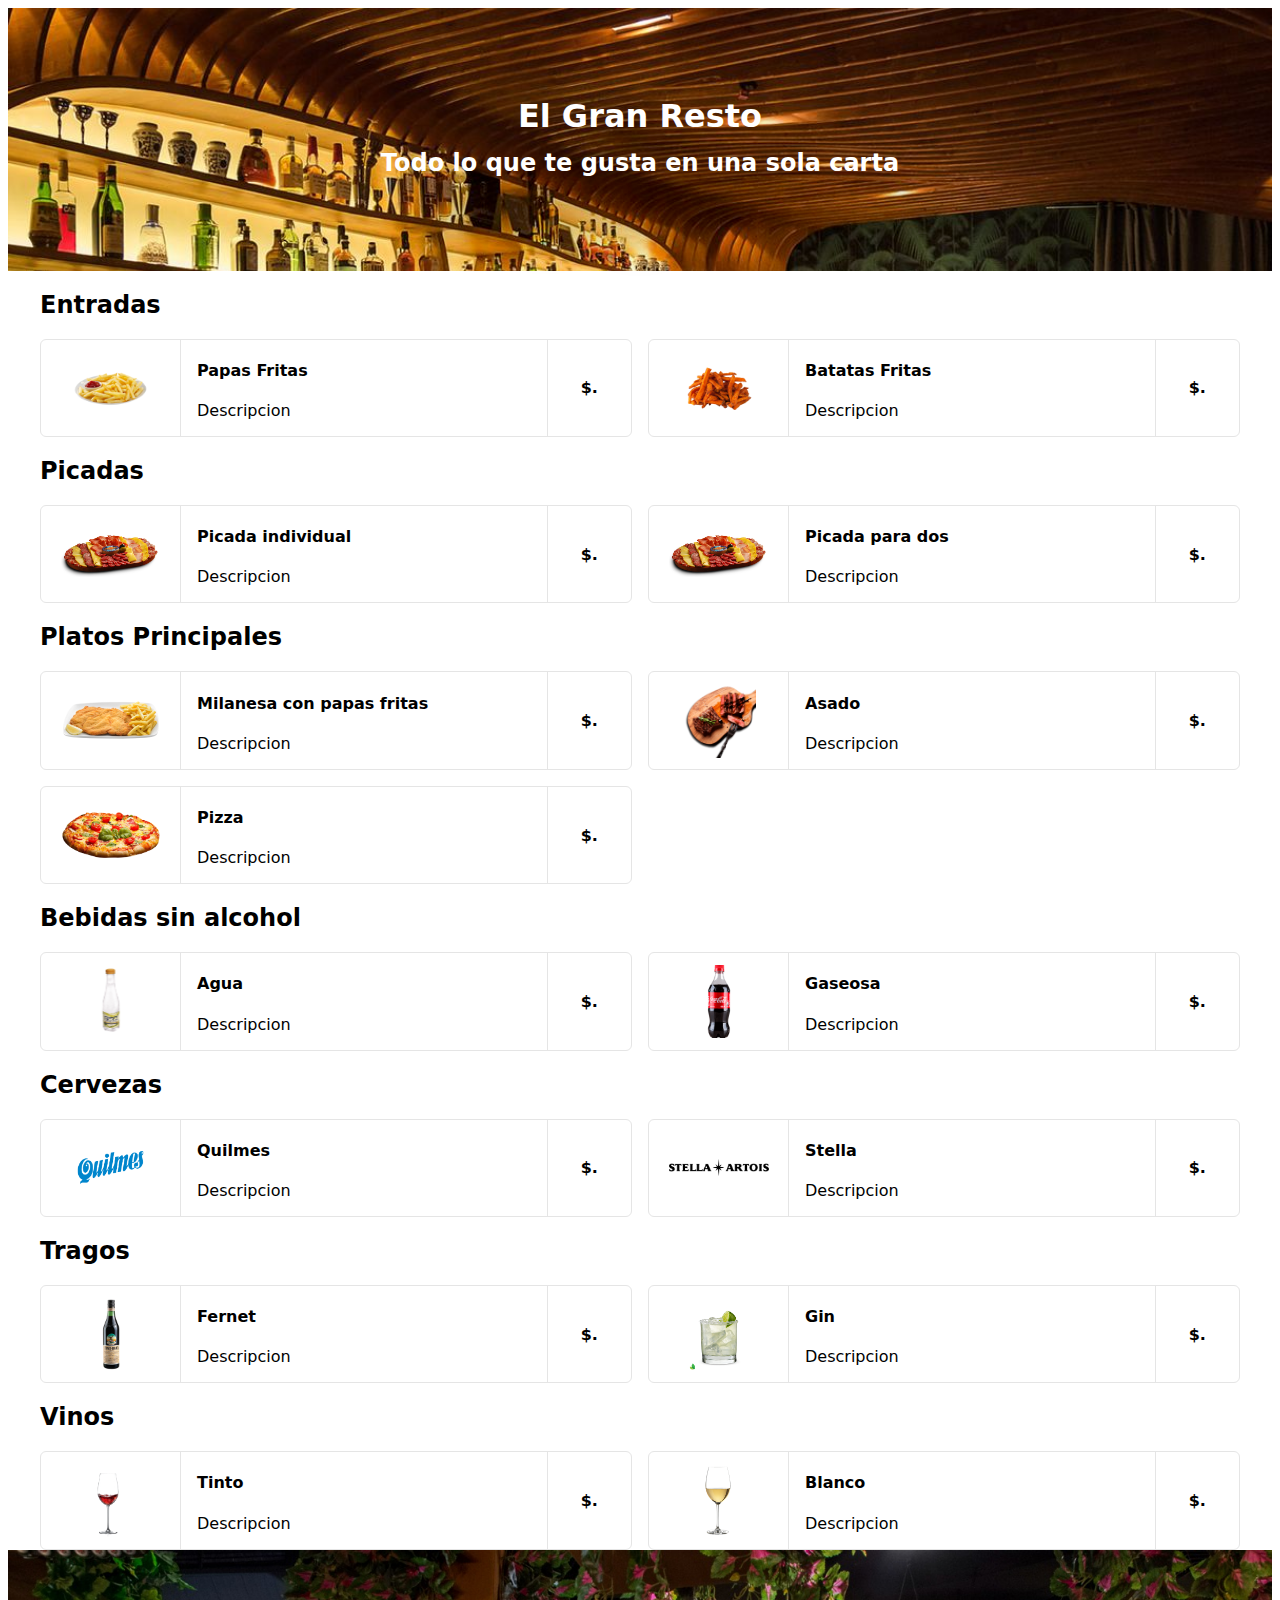
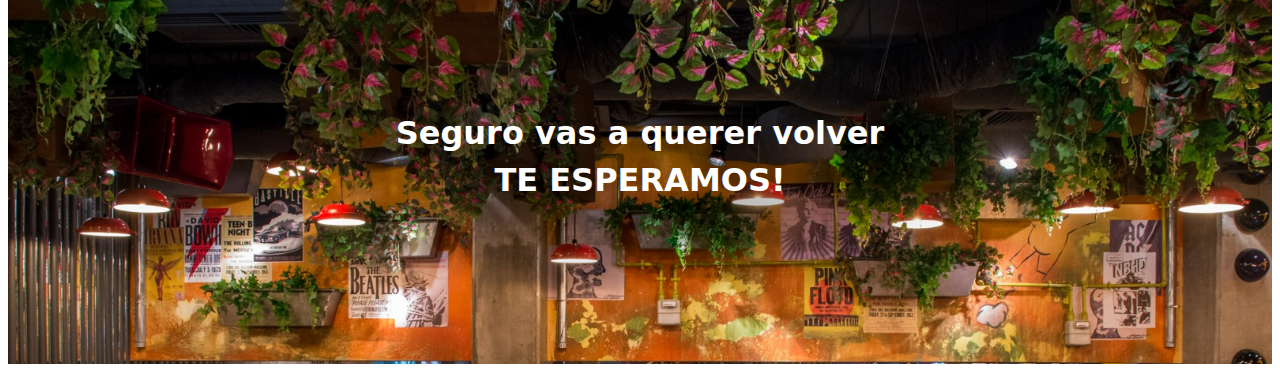
==== Carta Restobar 2/index2.html @ fa6a6a87 "Add files via upload" ====
<!DOCTYPE html>
<html lang="en">
<head>
    <title>El Gran Resto</title>
    <meta charset="UTF-8">
    <meta http-equiv="X-UA-Compatible" content="IE=edge">
    <meta name="viewport" content="width=device-width, initial-scale=1.0">
    <title>Document</title>
    <link href='style.css' rel='stylesheet'>
</head>
<body>
    <header id="header">
        <h1>El Gran Resto</h1>
        <h2>Todo lo que te gusta en una sola carta</h2>
    </header>

    <section class="menu">
        <!-- Entradas -->
            <section class="wrap">
                <div class="wrap-title-section">
                    <h2>Entradas</h2>
                </div>
                <div class="wrap column-2 carta">
                    <div class="plato">
                        <div class="img-plato">
                            <img src="img/papas.png" alt="papas fritas">
                        </div>
                        <div class="titulo-plato">
                            <h4>Papas Fritas</h4>
                            <p>Descripcion</p>
                        </div>
                        <div class="precio-plato">
                            <span>$.</span>
                        </div>
                    </div>
                    <div class="plato">
                        <div class="img-plato">
                            <img src="img/batata.png" alt="batatas fritas">
                        </div>
                        <div class="titulo-plato">
                            <h4>Batatas Fritas</h4>
                            <p>Descripcion</p>
                        </div>
                        <div class="precio-plato">
                            <span>$.</span>
                        </div>
                    </div>
                </div>
            </section>

        <!-- Picadas -->
            <section class="wrap">
                <div class="wrap-title-section">
                    <h2>Picadas</h2>
                </div>
                <div class="wrap column-2 carta">
                    <div class="plato">
                        <div class="img-plato">
                            <img src="img/picada.png" alt="picada">
                        </div>
                        <div class="titulo-plato">
                            <h4>Picada individual</h4>
                            <p>Descripcion</p>
                        </div>
                        <div class="precio-plato">
                            <span>$.</span>
                        </div>
                    </div>
                    <div class="plato">
                        <div class="img-plato">
                            <img src="img/picada.png" alt="picada para dos">
                        </div>
                        <div class="titulo-plato">
                            <h4>Picada para dos</h4>
                            <p>Descripcion</p>
                        </div>
                        <div class="precio-plato">
                            <span>$.</span>
                        </div>
                    </div>
                </div>
            </section>

        <!-- Platos principales -->
            <section class="wrap">
                <div class="wrap-title-section">
                    <h2>Platos Principales</h2>
                </div>
                <div class="wrap column-2 carta">
                    <div class="plato">
                        <div class="img-plato">
                            <img src="img/mila-papas.png" alt="Milanesa con papas">
                        </div>
                        <div class="titulo-plato">
                            <h4>Milanesa con papas fritas</h4>
                            <p>Descripcion</p>
                        </div>
                        <div class="precio-plato">
                            <span>$.</span>
                        </div>
                    </div>
                    <div class="plato">
                        <div class="img-plato">
                            <img src="img/asado.png" alt="Asado">
                        </div>
                        <div class="titulo-plato">
                            <h4>Asado</h4>
                            <p>Descripcion</p>
                        </div>
                        <div class="precio-plato">
                            <span>$.</span>
                        </div>
                    </div>
                    <div class="plato">
                        <div class="img-plato">
                            <img src="img/pizza.png" alt="Pizza">
                        </div>
                        <div class="titulo-plato">
                            <h4>Pizza</h4>
                            <p>Descripcion</p>
                        </div>
                        <div class="precio-plato">
                            <span>$.</span>
                        </div>
                    </div>
                </div>
            </section>

        <!-- Bebidas sin alcohol -->
            <section class="wrap">
                <div class="wrap-title-section">
                    <h2>Bebidas sin alcohol</h2>
                </div>
                <div class="wrap column-2 carta">
                    <div class="plato">
                        <div class="img-plato">
                            <img src="img/agua.png" alt="agua">
                        </div>
                        <div class="titulo-plato">
                            <h4>Agua</h4>
                            <p>Descripcion</p>
                        </div>
                        <div class="precio-plato">
                            <span>$.</span>
                        </div>
                    </div>
                    <div class="plato">
                        <div class="img-plato">
                            <img src="img/gaseosa.png" alt="gaseosa">
                        </div>
                        <div class="titulo-plato">
                            <h4>Gaseosa</h4>
                            <p>Descripcion</p>
                        </div>
                        <div class="precio-plato">
                            <span>$.</span>
                        </div>
                    </div>
                </div>
            </section>

        <!-- Cervezas -->
            <section class="wrap">
                <div class="wrap-title-section">
                    <h2>Cervezas</h2>
                </div>
                <div class="wrap column-2 carta">
                    <div class="plato">
                        <div class="img-plato">
                            <img src="img/quilmes.png" alt="Quilmes">
                        </div>
                        <div class="titulo-plato">
                            <h4>Quilmes</h4>
                            <p>Descripcion</p>
                        </div>
                        <div class="precio-plato">
                            <span>$.</span>
                        </div>
                    </div>
                    <div class="plato">
                        <div class="img-plato">
                            <img src="img/stella.png" alt="Stella">
                        </div>
                        <div class="titulo-plato">
                            <h4>Stella</h4>
                            <p>Descripcion</p>
                        </div>
                        <div class="precio-plato">
                            <span>$.</span>
                        </div>
                    </div>
                </div>
            </section>

        <!-- Tragos -->
            <section class="wrap">
                <div class="wrap-title-section">
                    <h2>Tragos</h2>
                </div>
                <div class="wrap column-2 carta">
                    <div class="plato">
                        <div class="img-plato">
                            <img src="img/fernet.png" alt="fernet">
                        </div>
                        <div class="titulo-plato">
                            <h4>Fernet</h4>
                            <p>Descripcion</p>
                        </div>
                        <div class="precio-plato">
                            <span>$.</span>
                        </div>
                    </div>
                    <div class="plato">
                        <div class="img-plato">
                            <img src="img/gin.png" alt="gin">
                        </div>
                        <div class="titulo-plato">
                            <h4>Gin</h4>
                            <p>Descripcion</p>
                        </div>
                        <div class="precio-plato">
                            <span>$.</span>
                        </div>
                    </div>
                </div>
            </section>

        <!-- Vinos -->
            <section class="wrap">
                <div class="wrap-title-section">
                    <h2>Vinos</h2>
                </div>
                <div class="wrap column-2 carta">
                    <div class="plato">
                        <div class="img-plato">
                            <img src="img/tinto.png" alt="tinto">
                        </div>
                        <div class="titulo-plato">
                            <h4>Tinto</h4>
                            <p>Descripcion</p>
                        </div>
                        <div class="precio-plato">
                            <span>$.</span>
                        </div>
                    </div>
                    <div class="plato">
                        <div class="img-plato">
                            <img src="img/blanco.png" alt="blanco">
                        </div>
                        <div class="titulo-plato">
                            <h4>Blanco</h4>
                            <p>Descripcion</p>
                        </div>
                        <div class="precio-plato">
                            <span>$.</span>
                        </div>
                    </div>
                </div>
            </section>
    </section>

    <footer id="footer">
        <h1>Seguro vas a querer volver</h1>
        <h1>TE ESPERAMOS!</h1>
    </footer>
</body>
</html>
---- Carta Restobar 2/style.css ----
header {
    text-align: center;
    background-image: url(img/bar.jpg);
    background-size: cover;
    padding:75px;
    color: white;
    text-shadow: 50px 50px 50px black;
    line-height : 25px;
    margin: 0;
}

footer {
    color: white;
    background-color: #f5f5f5;
    padding: 20px;
    text-align: center;
    line-height : 25px;
    background-image: url(img/footer2.jpg);
    background-size: cover;
    padding: 150px;
    text-shadow: 50px 50px 50px black;
    line-height : 25px;
}

html{
  font-family: system-ui;
}

a{
  text-decoration: none;
}

.wrap{
  max-width: 1200px;
  margin: 0 auto;
}

.column-2.carta{
  display: grid;
  grid-template-columns: repeat(2,1fr);
  column-gap: 1rem;
  row-gap: 1rem;
}

.plato{
  display: flex;
  align-items: center;
  border: 1px solid #e5e5e5;
  border-radius: 6px;
}

.img-plato{
  display: flex;
  flex-basis: 25%;
  justify-content: center;
}

.img-plato img{
  max-width: 100px;
  max-height: 75px;
}

.titulo-plato{
  border: 1px solid #e5e5e5;
  border-bottom: none;
  border-top: none;
  flex-basis: 60%;
  padding: 0 1rem;
}

.precio-plato{
  display: flex;
  flex-basis: 15%;
  justify-content: center;
  font-weight: bold;
}

@media (max-width:680px){
  .column-2.carta{
    grid-template-columns: repeat(1,1fr);
  }
}
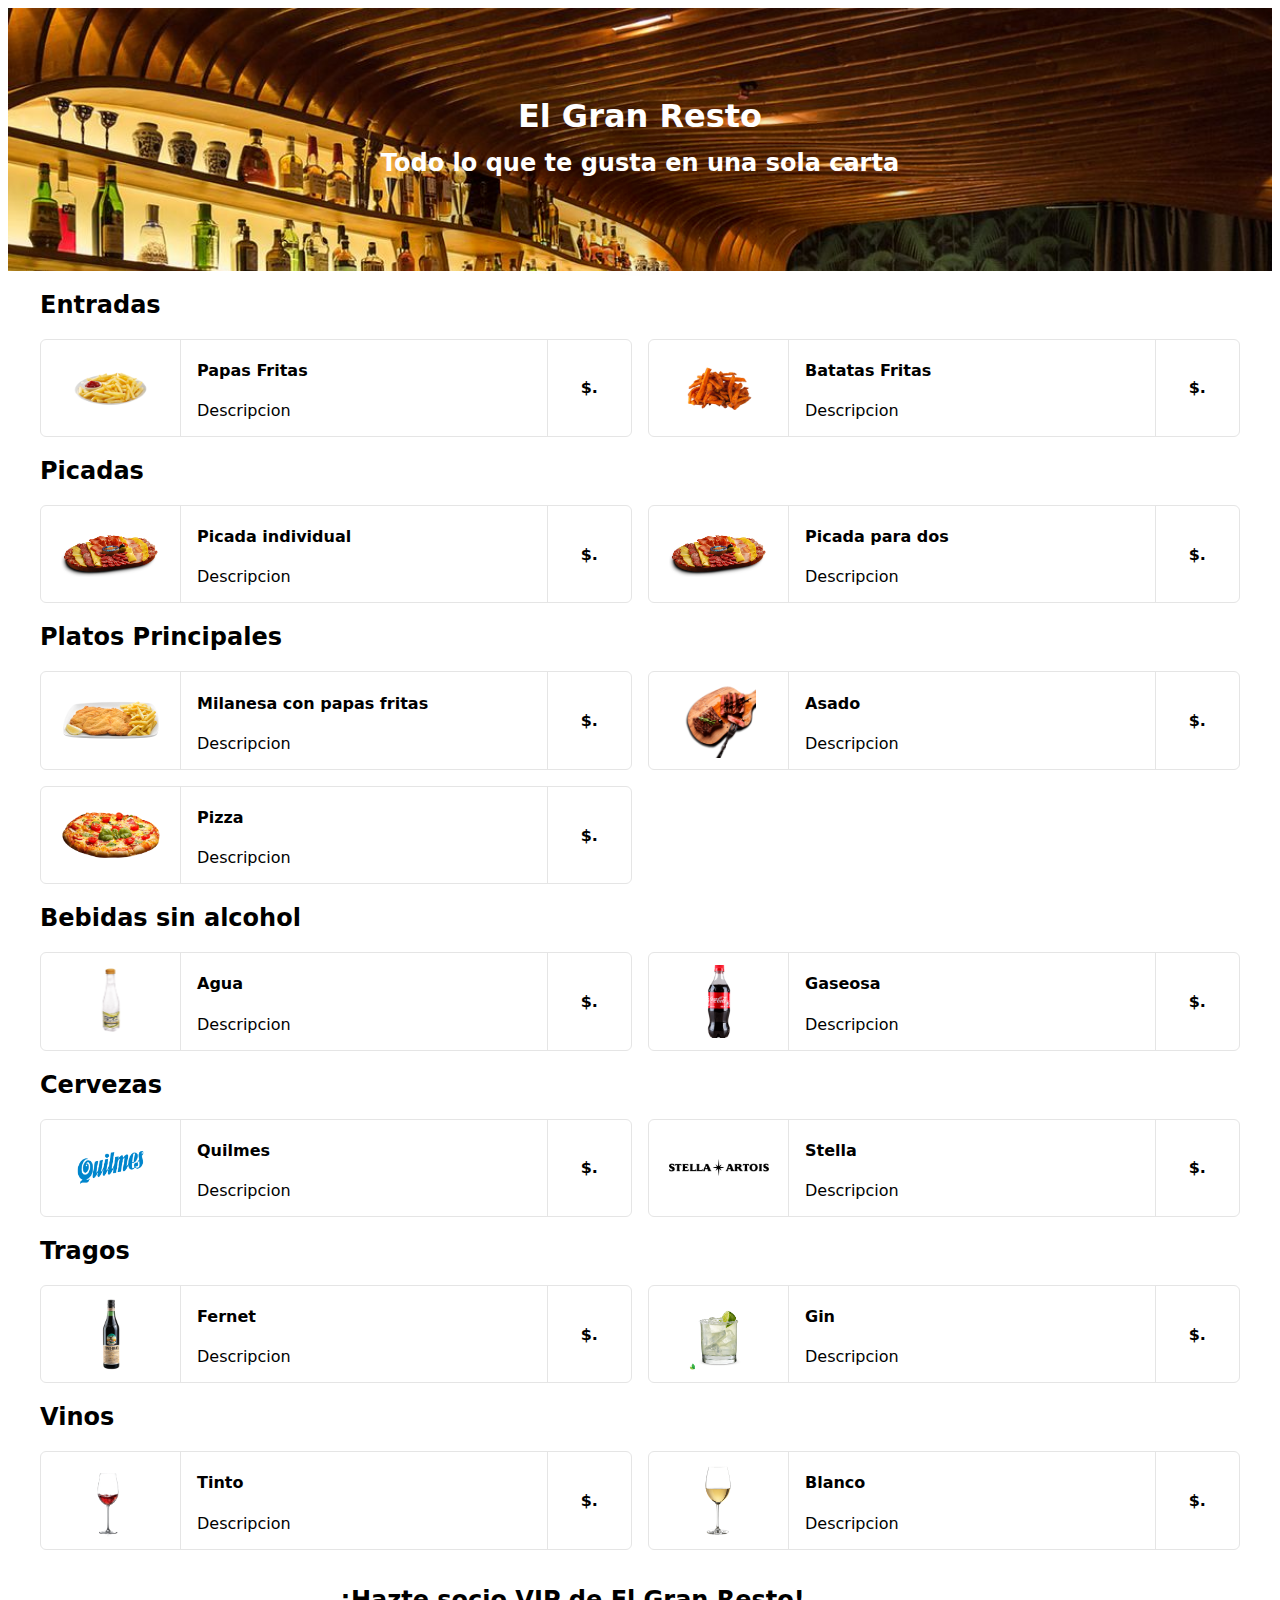
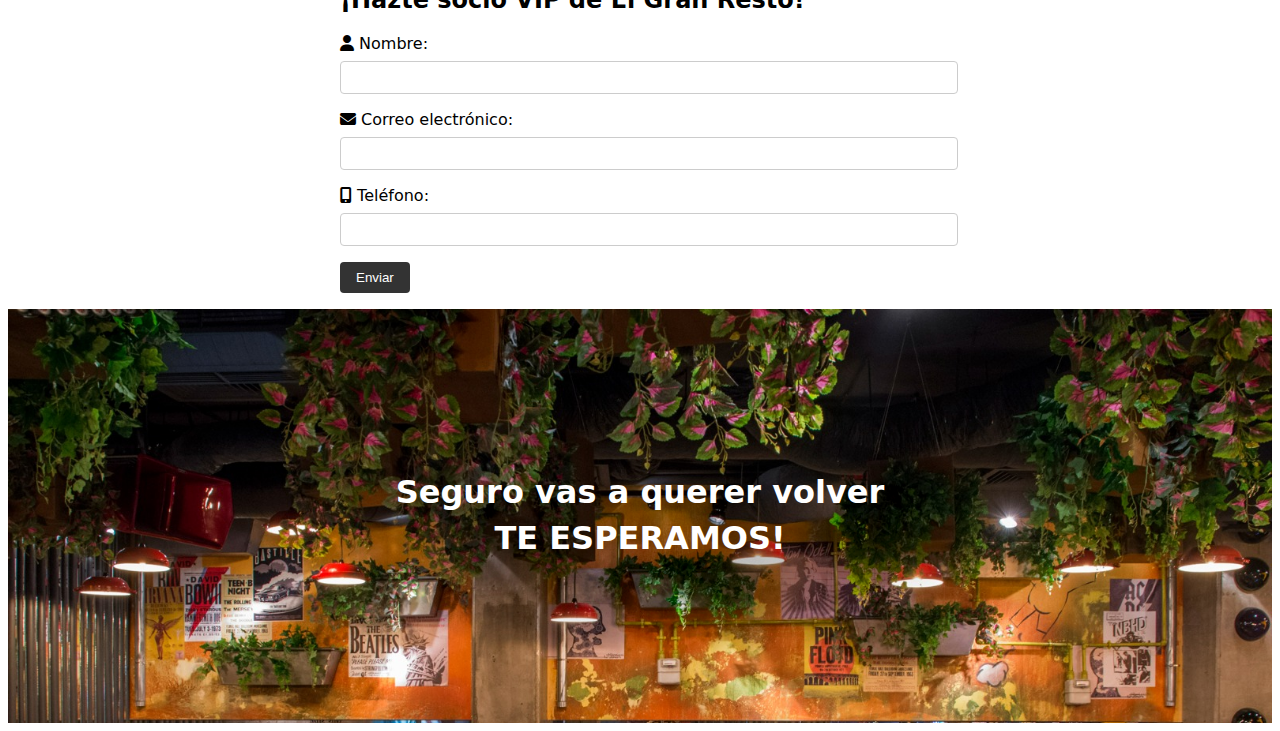
==== commit 85e29489: "Add files via upload" ====
--- a/Carta Restobar 2/index2.html
+++ b/Carta Restobar 2/index2.html
@@ -1,5 +1,6 @@
 <!DOCTYPE html>
 <html lang="en">
+
 <head>
     <title>El Gran Resto</title>
     <meta charset="UTF-8">
@@ -7,7 +8,10 @@
     <meta name="viewport" content="width=device-width, initial-scale=1.0">
     <title>Document</title>
     <link href='style.css' rel='stylesheet'>
+    <link rel="stylesheet" href="https://cdnjs.cloudflare.com/ajax/libs/font-awesome/6.1.0/css/all.min.css" />
+
 </head>
+
 <body>
     <header id="header">
         <h1>El Gran Resto</h1>
@@ -16,252 +20,277 @@
 
     <section class="menu">
         <!-- Entradas -->
-            <section class="wrap">
-                <div class="wrap-title-section">
-                    <h2>Entradas</h2>
-                </div>
-                <div class="wrap column-2 carta">
-                    <div class="plato">
-                        <div class="img-plato">
-                            <img src="img/papas.png" alt="papas fritas">
-                        </div>
-                        <div class="titulo-plato">
-                            <h4>Papas Fritas</h4>
-                            <p>Descripcion</p>
-                        </div>
-                        <div class="precio-plato">
-                            <span>$.</span>
-                        </div>
-                    </div>
-                    <div class="plato">
-                        <div class="img-plato">
-                            <img src="img/batata.png" alt="batatas fritas">
-                        </div>
-                        <div class="titulo-plato">
-                            <h4>Batatas Fritas</h4>
-                            <p>Descripcion</p>
-                        </div>
-                        <div class="precio-plato">
-                            <span>$.</span>
-                        </div>
-                    </div>
-                </div>
-            </section>
+        <section class="wrap">
+            <div class="wrap-title-section">
+                <h2>Entradas</h2>
+            </div>
+            <div class="wrap column-2 carta">
+                <div class="plato">
+                    <div class="img-plato">
+                        <img src="img/papas.png" alt="papas fritas">
+                    </div>
+                    <div class="titulo-plato">
+                        <h4>Papas Fritas</h4>
+                        <p>Descripcion</p>
+                    </div>
+                    <div class="precio-plato">
+                        <span>$.</span>
+                    </div>
+                </div>
+                <div class="plato">
+                    <div class="img-plato">
+                        <img src="img/batata.png" alt="batatas fritas">
+                    </div>
+                    <div class="titulo-plato">
+                        <h4>Batatas Fritas</h4>
+                        <p>Descripcion</p>
+                    </div>
+                    <div class="precio-plato">
+                        <span>$.</span>
+                    </div>
+                </div>
+            </div>
+        </section>
 
         <!-- Picadas -->
-            <section class="wrap">
-                <div class="wrap-title-section">
-                    <h2>Picadas</h2>
-                </div>
-                <div class="wrap column-2 carta">
-                    <div class="plato">
-                        <div class="img-plato">
-                            <img src="img/picada.png" alt="picada">
-                        </div>
-                        <div class="titulo-plato">
-                            <h4>Picada individual</h4>
-                            <p>Descripcion</p>
-                        </div>
-                        <div class="precio-plato">
-                            <span>$.</span>
-                        </div>
-                    </div>
-                    <div class="plato">
-                        <div class="img-plato">
-                            <img src="img/picada.png" alt="picada para dos">
-                        </div>
-                        <div class="titulo-plato">
-                            <h4>Picada para dos</h4>
-                            <p>Descripcion</p>
-                        </div>
-                        <div class="precio-plato">
-                            <span>$.</span>
-                        </div>
-                    </div>
-                </div>
-            </section>
+        <section class="wrap">
+            <div class="wrap-title-section">
+                <h2>Picadas</h2>
+            </div>
+            <div class="wrap column-2 carta">
+                <div class="plato">
+                    <div class="img-plato">
+                        <img src="img/picada.png" alt="picada">
+                    </div>
+                    <div class="titulo-plato">
+                        <h4>Picada individual</h4>
+                        <p>Descripcion</p>
+                    </div>
+                    <div class="precio-plato">
+                        <span>$.</span>
+                    </div>
+                </div>
+                <div class="plato">
+                    <div class="img-plato">
+                        <img src="img/picada.png" alt="picada para dos">
+                    </div>
+                    <div class="titulo-plato">
+                        <h4>Picada para dos</h4>
+                        <p>Descripcion</p>
+                    </div>
+                    <div class="precio-plato">
+                        <span>$.</span>
+                    </div>
+                </div>
+            </div>
+        </section>
 
         <!-- Platos principales -->
-            <section class="wrap">
-                <div class="wrap-title-section">
-                    <h2>Platos Principales</h2>
-                </div>
-                <div class="wrap column-2 carta">
-                    <div class="plato">
-                        <div class="img-plato">
-                            <img src="img/mila-papas.png" alt="Milanesa con papas">
-                        </div>
-                        <div class="titulo-plato">
-                            <h4>Milanesa con papas fritas</h4>
-                            <p>Descripcion</p>
-                        </div>
-                        <div class="precio-plato">
-                            <span>$.</span>
-                        </div>
-                    </div>
-                    <div class="plato">
-                        <div class="img-plato">
-                            <img src="img/asado.png" alt="Asado">
-                        </div>
-                        <div class="titulo-plato">
-                            <h4>Asado</h4>
-                            <p>Descripcion</p>
-                        </div>
-                        <div class="precio-plato">
-                            <span>$.</span>
-                        </div>
-                    </div>
-                    <div class="plato">
-                        <div class="img-plato">
-                            <img src="img/pizza.png" alt="Pizza">
-                        </div>
-                        <div class="titulo-plato">
-                            <h4>Pizza</h4>
-                            <p>Descripcion</p>
-                        </div>
-                        <div class="precio-plato">
-                            <span>$.</span>
-                        </div>
-                    </div>
-                </div>
-            </section>
+        <section class="wrap">
+            <div class="wrap-title-section">
+                <h2>Platos Principales</h2>
+            </div>
+            <div class="wrap column-2 carta">
+                <div class="plato">
+                    <div class="img-plato">
+                        <img src="img/mila-papas.png" alt="Milanesa con papas">
+                    </div>
+                    <div class="titulo-plato">
+                        <h4>Milanesa con papas fritas</h4>
+                        <p>Descripcion</p>
+                    </div>
+                    <div class="precio-plato">
+                        <span>$.</span>
+                    </div>
+                </div>
+                <div class="plato">
+                    <div class="img-plato">
+                        <img src="img/asado.png" alt="Asado">
+                    </div>
+                    <div class="titulo-plato">
+                        <h4>Asado</h4>
+                        <p>Descripcion</p>
+                    </div>
+                    <div class="precio-plato">
+                        <span>$.</span>
+                    </div>
+                </div>
+                <div class="plato">
+                    <div class="img-plato">
+                        <img src="img/pizza.png" alt="Pizza">
+                    </div>
+                    <div class="titulo-plato">
+                        <h4>Pizza</h4>
+                        <p>Descripcion</p>
+                    </div>
+                    <div class="precio-plato">
+                        <span>$.</span>
+                    </div>
+                </div>
+            </div>
+        </section>
 
         <!-- Bebidas sin alcohol -->
-            <section class="wrap">
-                <div class="wrap-title-section">
-                    <h2>Bebidas sin alcohol</h2>
-                </div>
-                <div class="wrap column-2 carta">
-                    <div class="plato">
-                        <div class="img-plato">
-                            <img src="img/agua.png" alt="agua">
-                        </div>
-                        <div class="titulo-plato">
-                            <h4>Agua</h4>
-                            <p>Descripcion</p>
-                        </div>
-                        <div class="precio-plato">
-                            <span>$.</span>
-                        </div>
-                    </div>
-                    <div class="plato">
-                        <div class="img-plato">
-                            <img src="img/gaseosa.png" alt="gaseosa">
-                        </div>
-                        <div class="titulo-plato">
-                            <h4>Gaseosa</h4>
-                            <p>Descripcion</p>
-                        </div>
-                        <div class="precio-plato">
-                            <span>$.</span>
-                        </div>
-                    </div>
-                </div>
-            </section>
+        <section class="wrap">
+            <div class="wrap-title-section">
+                <h2>Bebidas sin alcohol</h2>
+            </div>
+            <div class="wrap column-2 carta">
+                <div class="plato">
+                    <div class="img-plato">
+                        <img src="img/agua.png" alt="agua">
+                    </div>
+                    <div class="titulo-plato">
+                        <h4>Agua</h4>
+                        <p>Descripcion</p>
+                    </div>
+                    <div class="precio-plato">
+                        <span>$.</span>
+                    </div>
+                </div>
+                <div class="plato">
+                    <div class="img-plato">
+                        <img src="img/gaseosa.png" alt="gaseosa">
+                    </div>
+                    <div class="titulo-plato">
+                        <h4>Gaseosa</h4>
+                        <p>Descripcion</p>
+                    </div>
+                    <div class="precio-plato">
+                        <span>$.</span>
+                    </div>
+                </div>
+            </div>
+        </section>
 
         <!-- Cervezas -->
-            <section class="wrap">
-                <div class="wrap-title-section">
-                    <h2>Cervezas</h2>
-                </div>
-                <div class="wrap column-2 carta">
-                    <div class="plato">
-                        <div class="img-plato">
-                            <img src="img/quilmes.png" alt="Quilmes">
-                        </div>
-                        <div class="titulo-plato">
-                            <h4>Quilmes</h4>
-                            <p>Descripcion</p>
-                        </div>
-                        <div class="precio-plato">
-                            <span>$.</span>
-                        </div>
-                    </div>
-                    <div class="plato">
-                        <div class="img-plato">
-                            <img src="img/stella.png" alt="Stella">
-                        </div>
-                        <div class="titulo-plato">
-                            <h4>Stella</h4>
-                            <p>Descripcion</p>
-                        </div>
-                        <div class="precio-plato">
-                            <span>$.</span>
-                        </div>
-                    </div>
-                </div>
-            </section>
+        <section class="wrap">
+            <div class="wrap-title-section">
+                <h2>Cervezas</h2>
+            </div>
+            <div class="wrap column-2 carta">
+                <div class="plato">
+                    <div class="img-plato">
+                        <img src="img/quilmes.png" alt="Quilmes">
+                    </div>
+                    <div class="titulo-plato">
+                        <h4>Quilmes</h4>
+                        <p>Descripcion</p>
+                    </div>
+                    <div class="precio-plato">
+                        <span>$.</span>
+                    </div>
+                </div>
+                <div class="plato">
+                    <div class="img-plato">
+                        <img src="img/stella.png" alt="Stella">
+                    </div>
+                    <div class="titulo-plato">
+                        <h4>Stella</h4>
+                        <p>Descripcion</p>
+                    </div>
+                    <div class="precio-plato">
+                        <span>$.</span>
+                    </div>
+                </div>
+            </div>
+        </section>
 
         <!-- Tragos -->
-            <section class="wrap">
-                <div class="wrap-title-section">
-                    <h2>Tragos</h2>
-                </div>
-                <div class="wrap column-2 carta">
-                    <div class="plato">
-                        <div class="img-plato">
-                            <img src="img/fernet.png" alt="fernet">
-                        </div>
-                        <div class="titulo-plato">
-                            <h4>Fernet</h4>
-                            <p>Descripcion</p>
-                        </div>
-                        <div class="precio-plato">
-                            <span>$.</span>
-                        </div>
-                    </div>
-                    <div class="plato">
-                        <div class="img-plato">
-                            <img src="img/gin.png" alt="gin">
-                        </div>
-                        <div class="titulo-plato">
-                            <h4>Gin</h4>
-                            <p>Descripcion</p>
-                        </div>
-                        <div class="precio-plato">
-                            <span>$.</span>
-                        </div>
-                    </div>
-                </div>
-            </section>
+        <section class="wrap">
+            <div class="wrap-title-section">
+                <h2>Tragos</h2>
+            </div>
+            <div class="wrap column-2 carta">
+                <div class="plato">
+                    <div class="img-plato">
+                        <img src="img/fernet.png" alt="fernet">
+                    </div>
+                    <div class="titulo-plato">
+                        <h4>Fernet</h4>
+                        <p>Descripcion</p>
+                    </div>
+                    <div class="precio-plato">
+                        <span>$.</span>
+                    </div>
+                </div>
+                <div class="plato">
+                    <div class="img-plato">
+                        <img src="img/gin.png" alt="gin">
+                    </div>
+                    <div class="titulo-plato">
+                        <h4>Gin</h4>
+                        <p>Descripcion</p>
+                    </div>
+                    <div class="precio-plato">
+                        <span>$.</span>
+                    </div>
+                </div>
+            </div>
+        </section>
 
         <!-- Vinos -->
-            <section class="wrap">
-                <div class="wrap-title-section">
-                    <h2>Vinos</h2>
-                </div>
-                <div class="wrap column-2 carta">
-                    <div class="plato">
-                        <div class="img-plato">
-                            <img src="img/tinto.png" alt="tinto">
-                        </div>
-                        <div class="titulo-plato">
-                            <h4>Tinto</h4>
-                            <p>Descripcion</p>
-                        </div>
-                        <div class="precio-plato">
-                            <span>$.</span>
-                        </div>
-                    </div>
-                    <div class="plato">
-                        <div class="img-plato">
-                            <img src="img/blanco.png" alt="blanco">
-                        </div>
-                        <div class="titulo-plato">
-                            <h4>Blanco</h4>
-                            <p>Descripcion</p>
-                        </div>
-                        <div class="precio-plato">
-                            <span>$.</span>
-                        </div>
-                    </div>
-                </div>
-            </section>
+        <section class="wrap">
+            <div class="wrap-title-section">
+                <h2>Vinos</h2>
+            </div>
+            <div class="wrap column-2 carta">
+                <div class="plato">
+                    <div class="img-plato">
+                        <img src="img/tinto.png" alt="tinto">
+                    </div>
+                    <div class="titulo-plato">
+                        <h4>Tinto</h4>
+                        <p>Descripcion</p>
+                    </div>
+                    <div class="precio-plato">
+                        <span>$.</span>
+                    </div>
+                </div>
+                <div class="plato">
+                    <div class="img-plato">
+                        <img src="img/blanco.png" alt="blanco">
+                    </div>
+                    <div class="titulo-plato">
+                        <h4>Blanco</h4>
+                        <p>Descripcion</p>
+                    </div>
+                    <div class="precio-plato">
+                        <span>$.</span>
+                    </div>
+                </div>
+            </div>
+        </section>
     </section>
+
+
+    <!-- Formulario para ser socio VIP -->
+    <section class="vip-membership">
+        <div class="wrap">
+            <h2>¡Hazte socio VIP de El Gran Resto!</h2>
+            <form>
+                <div class="form-group">
+                    <label for="nombre"><i class="fas fa-user"></i> Nombre:</label>
+                    <input type="text" id="nombre" name="nombre" required>
+                </div>
+                <div class="form-group">
+                    <label for="email"><i class="fas fa-envelope"></i> Correo electrónico:</label>
+                    <input type="email" id="email" name="email" required>
+                </div>
+                <div class="form-group">
+                    <label for="telefono"><i class="fas fa-mobile-alt"></i> Teléfono:</label>
+                    <input type="tel" id="telefono" name="telefono" required>
+                </div>
+                <input type="submit" value="Enviar">
+            </form>
+        </div>
+    </section>
+
 
     <footer id="footer">
         <h1>Seguro vas a querer volver</h1>
         <h1>TE ESPERAMOS!</h1>
     </footer>
 </body>
+
 </html>--- a/Carta Restobar 2/style.css
+++ b/Carta Restobar 2/style.css
@@ -1,66 +1,66 @@
 header {
-    text-align: center;
-    background-image: url(img/bar.jpg);
-    background-size: cover;
-    padding:75px;
-    color: white;
-    text-shadow: 50px 50px 50px black;
-    line-height : 25px;
-    margin: 0;
+  text-align: center;
+  background-image: url(img/bar.jpg);
+  background-size: cover;
+  padding: 75px;
+  color: white;
+  text-shadow: 50px 50px 50px black;
+  line-height: 25px;
+  margin: 0;
 }
 
 footer {
-    color: white;
-    background-color: #f5f5f5;
-    padding: 20px;
-    text-align: center;
-    line-height : 25px;
-    background-image: url(img/footer2.jpg);
-    background-size: cover;
-    padding: 150px;
-    text-shadow: 50px 50px 50px black;
-    line-height : 25px;
+  color: white;
+  background-color: #f5f5f5;
+  padding: 20px;
+  text-align: center;
+  line-height: 25px;
+  background-image: url(img/footer2.jpg);
+  background-size: cover;
+  padding: 150px;
+  text-shadow: 50px 50px 50px black;
+  line-height: 25px;
 }
 
-html{
+html {
   font-family: system-ui;
 }
 
-a{
+a {
   text-decoration: none;
 }
 
-.wrap{
+.wrap {
   max-width: 1200px;
   margin: 0 auto;
 }
 
-.column-2.carta{
+.column-2.carta {
   display: grid;
-  grid-template-columns: repeat(2,1fr);
+  grid-template-columns: repeat(2, 1fr);
   column-gap: 1rem;
   row-gap: 1rem;
 }
 
-.plato{
+.plato {
   display: flex;
   align-items: center;
   border: 1px solid #e5e5e5;
   border-radius: 6px;
 }
 
-.img-plato{
+.img-plato {
   display: flex;
   flex-basis: 25%;
   justify-content: center;
 }
 
-.img-plato img{
+.img-plato img {
   max-width: 100px;
   max-height: 75px;
 }
 
-.titulo-plato{
+.titulo-plato {
   border: 1px solid #e5e5e5;
   border-bottom: none;
   border-top: none;
@@ -68,15 +68,59 @@
   padding: 0 1rem;
 }
 
-.precio-plato{
+.precio-plato {
   display: flex;
   flex-basis: 15%;
   justify-content: center;
   font-weight: bold;
 }
 
-@media (max-width:680px){
-  .column-2.carta{
-    grid-template-columns: repeat(1,1fr);
+@media (max-width:680px) {
+  .column-2.carta {
+    grid-template-columns: repeat(1, 1fr);
   }
+}
+
+/* Estilos para el formulario de Socio VIP */
+.vip-membership {
+  display: flex;
+  justify-content: center;
+}
+
+.vip-membership .wrap {
+  max-width: 600px;
+  width: 100%;
+  padding: 1rem;
+}
+
+.vip-membership .form-group {
+  display: flex;
+  flex-direction: column;
+  margin-bottom: 1rem;
+}
+
+.vip-membership label {
+  margin-bottom: 0.5rem;
+}
+
+.vip-membership input[type="text"],
+.vip-membership input[type="email"],
+.vip-membership input[type="tel"] {
+  width: 100%;
+  padding: 0.5rem;
+  border: 1px solid #ccc;
+  border-radius: 4px;
+}
+
+.vip-membership input[type="submit"] {
+  padding: 0.5rem 1rem;
+  background-color: #333;
+  color: white;
+  border: none;
+  border-radius: 4px;
+  cursor: pointer;
+}
+
+.vip-membership input[type="submit"]:hover {
+  background-color: #555;
 }